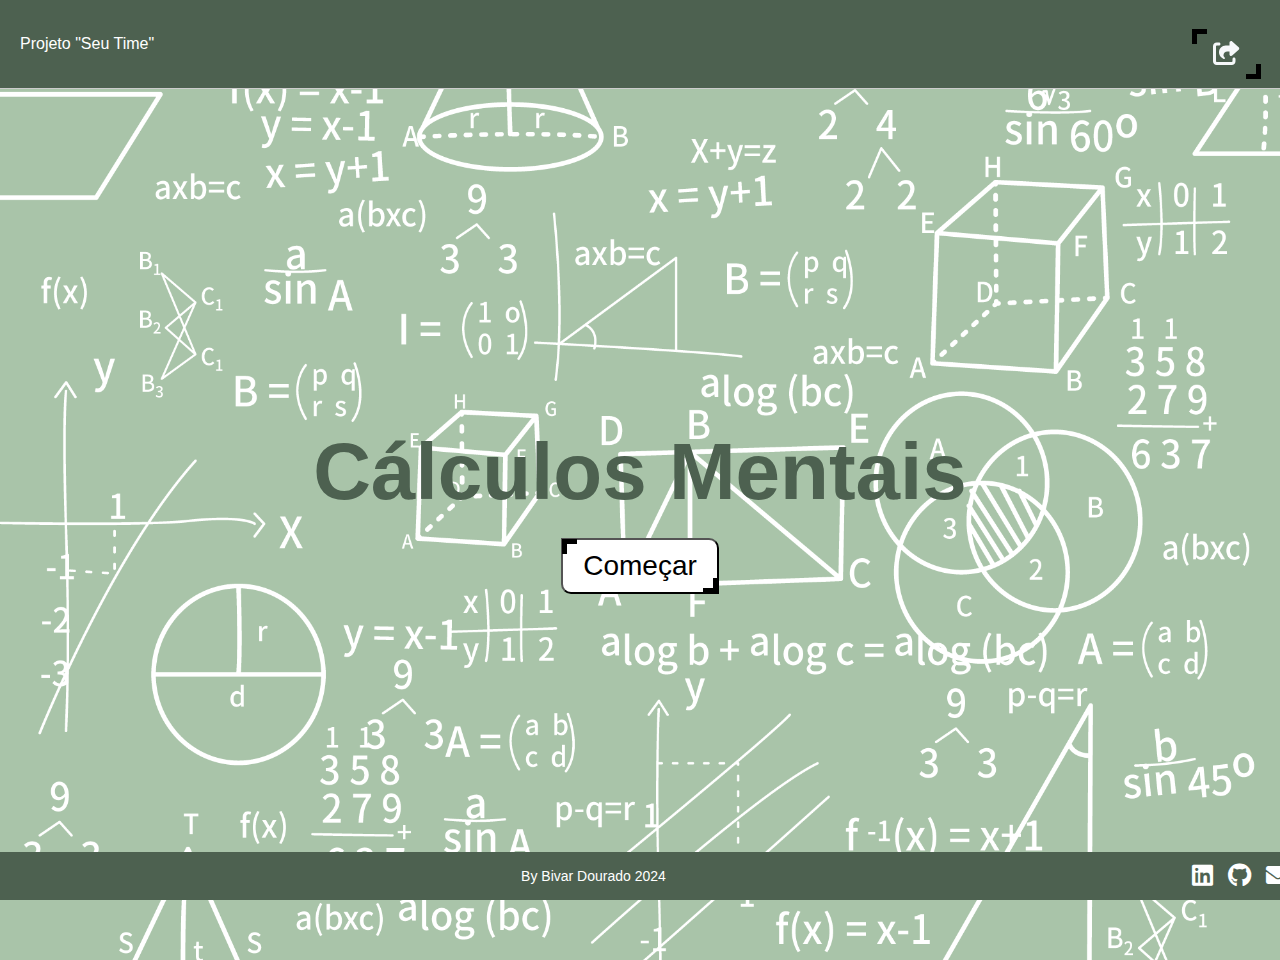
==== index.html @ 9e673377 "Segundo commit" ====
<!doctype html><html lang="en"><head><meta charset="utf-8"/><link rel="icon" href="//bivardourado.github.io/mente/favicon.ico"/><meta name="viewport" content="width=device-width,initial-scale=1"/><meta name="theme-color" content="#000000"/><link rel="stylesheet" href="https://cdnjs.cloudflare.com/ajax/libs/font-awesome/5.15.3/css/all.min.css"><meta name="description" content="Web site created using create-react-app"/><link rel="apple-touch-icon" href="//bivardourado.github.io/mente/logo192.png"/><link rel="manifest" href="//bivardourado.github.io/mente/manifest.json"/><title>React App</title><script defer="defer" src="//bivardourado.github.io/mente/static/js/main.5ee94e99.js"></script><link href="//bivardourado.github.io/mente/static/css/main.85dbb4f3.css" rel="stylesheet"></head><body><noscript>You need to enable JavaScript to run this app.</noscript><div id="root"></div></body></html>
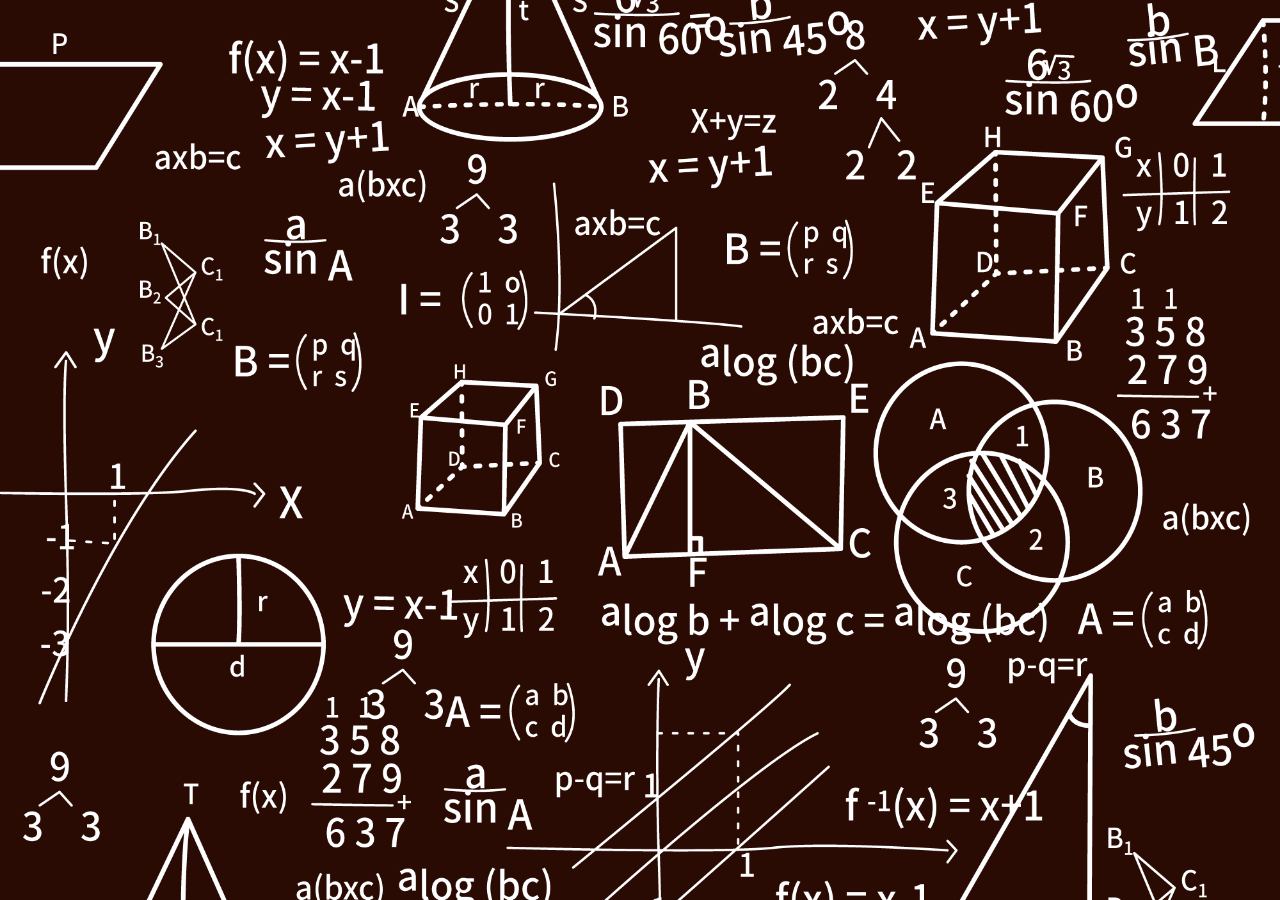
==== commit da6f5970: "Updates" ====
--- a/index.html
+++ b/index.html
@@ -1 +1 @@
-<!doctype html><html lang="en"><head><meta charset="utf-8"/><link rel="icon" href="//bivardourado.github.io/mente/favicon.ico"/><meta name="viewport" content="width=device-width,initial-scale=1"/><meta name="theme-color" content="#000000"/><link rel="stylesheet" href="https://cdnjs.cloudflare.com/ajax/libs/font-awesome/5.15.3/css/all.min.css"><meta name="description" content="Web site created using create-react-app"/><link rel="apple-touch-icon" href="//bivardourado.github.io/mente/logo192.png"/><link rel="manifest" href="//bivardourado.github.io/mente/manifest.json"/><title>React App</title><script defer="defer" src="//bivardourado.github.io/mente/static/js/main.5ee94e99.js"></script><link href="//bivardourado.github.io/mente/static/css/main.85dbb4f3.css" rel="stylesheet"></head><body><noscript>You need to enable JavaScript to run this app.</noscript><div id="root"></div></body></html>+<!doctype html><html lang="en"><head><meta charset="utf-8"/><link rel="icon" href="/mente/favicon.ico"/><meta name="viewport" content="width=device-width,initial-scale=1"/><meta name="theme-color" content="#000000"/><link rel="stylesheet" href="../src/styles.css"><link rel="stylesheet" href="https://cdnjs.cloudflare.com/ajax/libs/font-awesome/5.15.3/css/all.min.css"><meta name="description" content="Web site created using create-react-app"/><link rel="apple-touch-icon" href="/mente/logo192.png"/><link rel="manifest" href="/mente/manifest.json"/><title>React App</title><script defer="defer" src="/mente/static/js/main.e1ddf5b5.js"></script><link href="/mente/static/css/main.41363ad6.css" rel="stylesheet"></head><body><noscript>You need to enable JavaScript to run this app.</noscript><div id="root"></div></body></html>--- a/src/styles.css
+++ b/src/styles.css
@@ -0,0 +1,114 @@
+body {
+    background-color: #2a0b03; 
+  
+    background-image: url('./image/back.png');
+    background-size: cover; 
+    background-position: center; 
+    background-repeat: no-repeat; 
+    height: 100vh; 
+    margin: 0; 
+}
+
+h1 {
+    font-size: 5rem;
+    margin-bottom: 20px;
+    color: #4d6150; 
+    text-align: center;
+}
+
+h2 {
+    font-size: 3rem;
+    margin: 10px 0;
+    text-align: center;
+}
+
+button {
+    cursor:pointer;
+    position:relative;
+    padding:10px 20px;
+    background:white;
+    font-size:28px;
+    border-top-right-radius:10px;
+    border-bottom-left-radius:10px;
+    transition:all 1s;
+    &:after,&:before{
+      content:" ";
+      width:10px;
+      height:10px;
+      position:absolute;
+      border :0px solid #fff;
+      transition:all 1s;
+      }
+    &:after{
+      top:-1px;
+      left:-1px;
+      border-top:5px solid black;
+      border-left:5px solid black;
+    }
+    &:before{
+      bottom:-1px;
+      right:-1px;
+      border-bottom:5px solid black;
+      border-right:5px solid black;
+    }
+    &:hover{
+      border-top-right-radius:0px;
+    border-bottom-left-radius:0px;
+   
+      &:before,&:after{
+        
+        width:100%;
+        height:100%;
+      
+      }
+    
+    }
+}
+.calculation {
+    display: flex;
+    flex-direction: column;
+    align-items: center;
+    justify-content: center;
+    height: auto;
+    padding: 10px;
+}
+
+.footer-container {
+    display: flex;
+    justify-content: flex-end; 
+    padding: 10px;
+    background-color: #282c34; 
+    width: 100%;
+    position: fixed; 
+    bottom: 0; 
+}
+
+@media (max-width: 768px) {
+    h1 {
+        font-size: 4rem; 
+    }
+    h2 {
+        font-size: 2.5rem; 
+    }
+    button {
+        font-size: 4vw; 
+    }
+}
+
+@media (max-width: 480px) {
+    h1 {
+        font-size: 3rem; 
+    }
+    h2 {
+        font-size: 2rem; 
+    }
+    button {
+        font-size: 5vw; 
+        padding: 0 5vw; 
+    }
+}
+.big-number {
+    font-size: 10em; /* Tamanho grande para os números */
+    font-weight: bold; /* Negrito */
+  }
+  